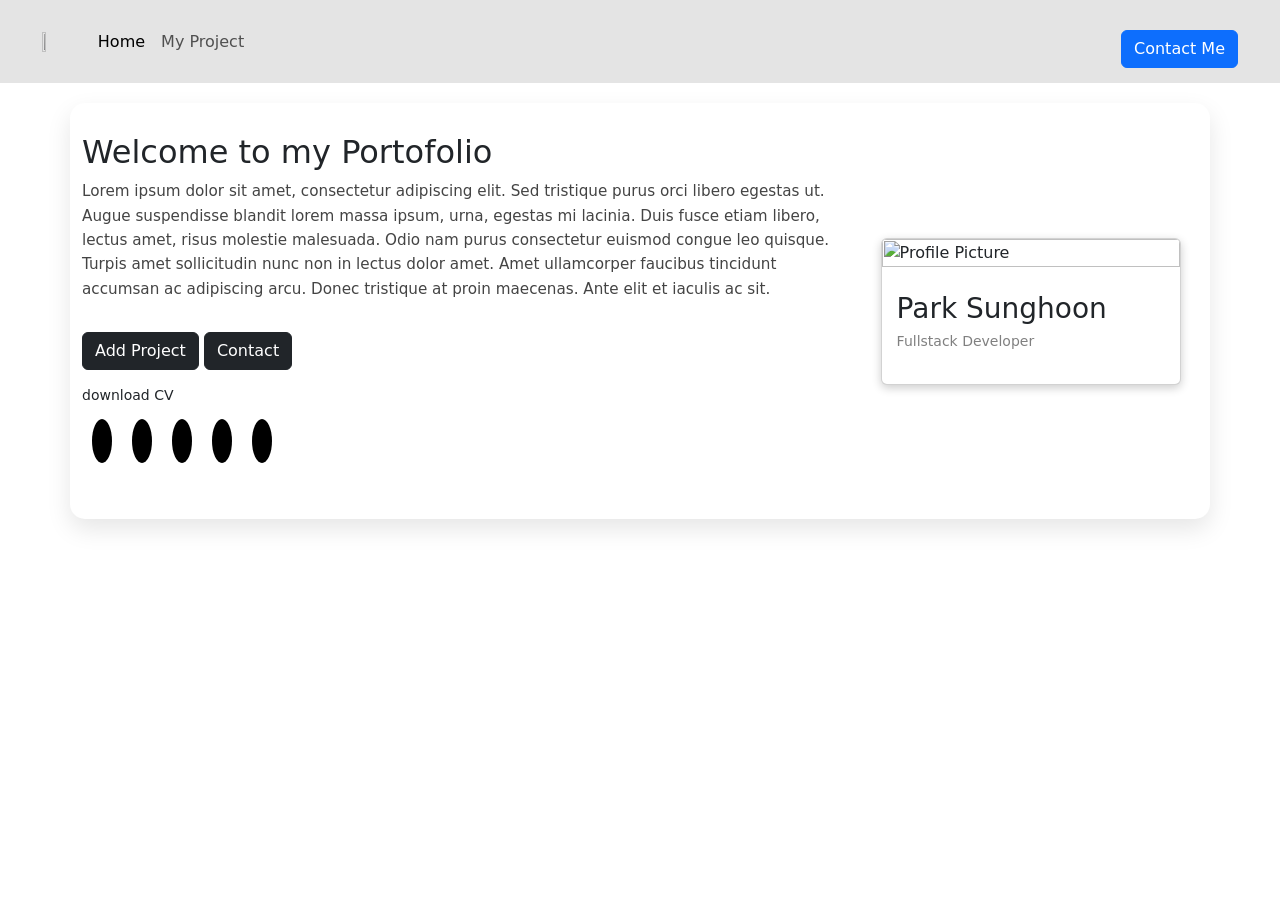
==== index.html @ bd7cc053 "first commit" ====
<html>
    <head>
        <title>My Website</title>

        <style>
            .btn{
                background-color: brown;
            }
        </style>
        <link rel="stylesheet" href="style.css">

        <!-- CDJNS - FONT AWESOME-->
        <link rel="stylesheet" href="https://cdnjs.cloudflare.com/ajax/libs/font-awesome/7.0.1/css/all.min.css" integrity="sha512-2SwdPD6INVrV/lHTZbO2nodKhrnDdJK9/kg2XD1r9uGqPo1cUbujc+IYdlYdEErWNu69gVcYgdxlmVmzTWnetw==" crossorigin="anonymous" referrerpolicy="no-referrer" />

        <!-- GOOGLE FONTS -->
        <!-- <link rel="preconnect" href="https://fonts.googleapis.com">
        <link rel="preconnect" href="https://fonts.gstatic.com" crossorigin>
        <link href="https://fonts.googleapis.com/css2?family=Pacifico&display=swap" rel="stylesheet"> -->

        <!-- BOOTSTRAP -->
        <link href="https://cdn.jsdelivr.net/npm/bootstrap@5.3.8/dist/css/bootstrap.min.css" rel="stylesheet" integrity="sha384-sRIl4kxILFvY47J16cr9ZwB07vP4J8+LH7qKQnuqkuIAvNWLzeN8tE5YBujZqJLB" crossorigin="anonymous">
        <script src="https://cdn.jsdelivr.net/npm/bootstrap@5.3.8/dist/js/bootstrap.bundle.min.js" integrity="sha384-FKyoEForCGlyvwx9Hj09JcYn3nv7wiPVlz7YYwJrWVcXK/BmnVDxM+D2scQbITxI" crossorigin="anonymous"></script>
    </head>

    <body>
    <div style="background-color: #e4e4e4;">
        <nav class="navbar navbar-expand-lg" style="padding: 15px 30px;">
        <div class="container-fluid">
            <img src="https://dumbways.id/assets/images/brandv2.png" alt="" width="4%">
            <div class="collapse navbar-collapse" id="navbarSupportedContent">
            <ul class="navbar-nav me-auto mb-2 mb-lg-0">
                <li class="nav-item">
                <a class="nav-link active" aria-current="page" href="./index.html">Home</a>
                </li>
                <li class="nav-item">
                <a class="nav-link" href="./projects.html">My Project</a>
                </li>
            </ul>
            <a class="" href=""></a>
            <a class="btn btn-primary" href="./contact.html">Contact Me</a>
            </div>
        </div>
        </nav>
    </div>

    <div class="container">
        <!-- KONTEN KIRI -->
        <div style="width: 70%; padding-right: 20px;">
        <h2>Welcome to my Portofolio</h2>
        <p>Lorem ipsum dolor sit amet, consectetur adipiscing elit. Sed tristique purus orci libero egestas ut. 
            Augue suspendisse blandit lorem massa ipsum, urna, egestas mi lacinia. 
            Duis fusce etiam libero, lectus amet, risus molestie malesuada. 
            Odio nam purus consectetur euismod congue leo quisque. Turpis amet sollicitudin nunc non in lectus 
            dolor amet. Amet ullamcorper faucibus tincidunt accumsan ac adipiscing arcu. 
            Donec tristique at proin maecenas. Ante elit et iaculis ac sit.</p>
        
        <button class="btn btn-dark">Add Project</button>
        <button class="btn btn-dark" href="/contact.html" >Contact</button>
        <div class="download" 
            <span>download CV</span> <i class="fa-solid fa-download"></i>
        </div>
        <div class="socials">
            <a><i class="fab fa-linkedin"></i></a>
            <a><i class="fab fa-instagram"></i></a>
            <a><i class="fab fa-github"></i></a>
            <a><i class="fab fa-facebook"></i></a>
            <a><i class="fab fa-twitter"></i></a>
        </div>
        </div>

        <!-- KONTEN KANAN -->
        <div class="card">
            <img src="https://encrypted-tbn0.gstatic.com/images?q=tbn:ANd9GcT-X_fK6dMaV8mfCQEywmwmwOAIvHJOzoXrWA&s"
            alt="Profile Picture">
            <div class="card-info">
                <h3>Park Sunghoon</h3>
                <p>Fullstack Developer</p>
            </div>
        </div>
    </div>
    </body>
</html>
---- style.css ----
body {
    font-family: Arial, sans-serif;
    background: #f7f8fa;
    color: #333;
    margin: 0;
    padding: 0;
}
.container {
    display: flex;
    justify-content: center;
    align-items: center;
    background: #fff;
    margin-top: 20px;
    padding: 30px;
    border-radius: 15px;
    box-shadow: 0 10px 25px rgba(0,0,0,0.1);
    text-align: start;
}

/* ================= CONTENT ================= */
h2 {
    font-size: 1.6rem;
    margin-bottom: 1rem;
}
p {
    font-size: 0.95rem;
    line-height: 1.6;
    margin-bottom: 1.5rem;
    color: #444;
}

/* ================= BUTTON ================= */
.btn {
    background-color: #0f172a;
    color: white;
    padding: 10px 25px;
    border: none;
    border-radius: 20px;
    margin-top: 15px;
    cursor: pointer;
}
.btn:hover {
    background: #6c76ea;
}
/* ================= DOWNLOAD ================= */
.download {
    gap: 10px;
    margin-top: 15px;
    font-size: 14px;
    cursor: pointer;
}

/* ================= SOCIAL ================= */
.socials {
    margin-bottom: 2rem;
    margin-top: 20px;
}
.socials a {
    background: black;
    padding: 10px;
    border-radius: 50%;
    margin: 0 10px;
    font-size: 1.3rem;
    color: #fbfbfb;
    transition: 0.3s;
}
.socials i {
    color: #fbfbfb;
}
.socials a:hover {
    color: #4851d3;
}

/* ================= CARD ================= */
.card {
    width: 300px;
    background: white;
    margin: 0 auto;
    border-radius: 10px;
    box-shadow: 0px 3px 10px rgba(0,0,0,0.2);
    overflow: hidden;
}
.card img {
    width: 100%;
}
.card-info {
    padding: 15px;
}
.card-info h3 {
    margin: 10px 0 5px;
}
.card-info p {
    font-size: 14px;
    color: gray;
}
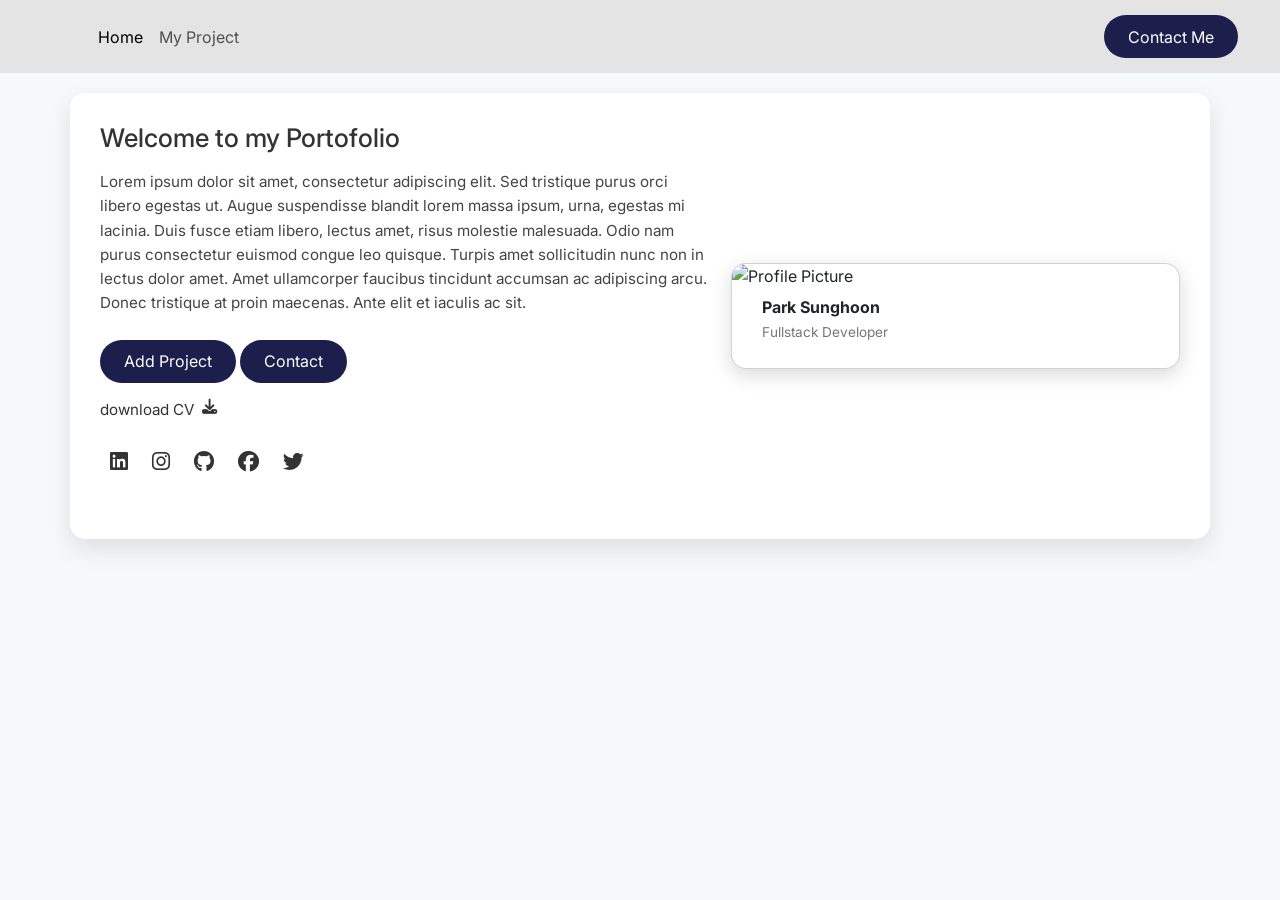
==== commit 90375a3c: "#2 Javascript Fundamentals" ====
--- a/index.html
+++ b/index.html
@@ -1,28 +1,20 @@
-<html>
-    <head>
-        <title>My Website</title>
-
-        <style>
-            .btn{
-                background-color: brown;
-            }
-        </style>
-        <link rel="stylesheet" href="style.css">
-
-        <!-- CDJNS - FONT AWESOME-->
-        <link rel="stylesheet" href="https://cdnjs.cloudflare.com/ajax/libs/font-awesome/7.0.1/css/all.min.css" integrity="sha512-2SwdPD6INVrV/lHTZbO2nodKhrnDdJK9/kg2XD1r9uGqPo1cUbujc+IYdlYdEErWNu69gVcYgdxlmVmzTWnetw==" crossorigin="anonymous" referrerpolicy="no-referrer" />
-
-        <!-- GOOGLE FONTS -->
-        <!-- <link rel="preconnect" href="https://fonts.googleapis.com">
-        <link rel="preconnect" href="https://fonts.gstatic.com" crossorigin>
-        <link href="https://fonts.googleapis.com/css2?family=Pacifico&display=swap" rel="stylesheet"> -->
-
-        <!-- BOOTSTRAP -->
-        <link href="https://cdn.jsdelivr.net/npm/bootstrap@5.3.8/dist/css/bootstrap.min.css" rel="stylesheet" integrity="sha384-sRIl4kxILFvY47J16cr9ZwB07vP4J8+LH7qKQnuqkuIAvNWLzeN8tE5YBujZqJLB" crossorigin="anonymous">
-        <script src="https://cdn.jsdelivr.net/npm/bootstrap@5.3.8/dist/js/bootstrap.bundle.min.js" integrity="sha384-FKyoEForCGlyvwx9Hj09JcYn3nv7wiPVlz7YYwJrWVcXK/BmnVDxM+D2scQbITxI" crossorigin="anonymous"></script>
-    </head>
-
-    <body>
+<!DOCTYPE html>
+<html lang="en">
+<head>
+    <meta charset="UTF-8">
+    <meta name="viewport" content="width=device-width, initial-scale=1.0">
+    <title>My Website</title>
+    <!-- Google Fonts -->
+    <link href="https://fonts.googleapis.com/css2?family=Inter:wght@400;600;700&display=swap" rel="stylesheet">
+    <!-- Font Awesome -->
+    <link rel="stylesheet" href="https://cdnjs.cloudflare.com/ajax/libs/font-awesome/6.5.1/css/all.min.css">
+    <!-- Bootstrap -->
+    <link href="https://cdn.jsdelivr.net/npm/bootstrap@5.3.8/dist/css/bootstrap.min.css" rel="stylesheet" integrity="sha384-sRIl4kxILFvY47J16cr9ZwB07vP4J8+LH7qKQnuqkuIAvNWLzeN8tE5YBujZqJLB" crossorigin="anonymous">
+    <script src="https://cdn.jsdelivr.net/npm/bootstrap@5.3.8/dist/js/bootstrap.bundle.min.js" integrity="sha384-FKyoEForCGlyvwx9Hj09JcYn3nv7wiPVlz7YYwJrWVcXK/BmnVDxM+D2scQbITxI" crossorigin="anonymous"></script>
+    
+    <link rel="stylesheet" href="./assets/css/style.css">
+</head>
+<body>
     <div style="background-color: #e4e4e4;">
         <nav class="navbar navbar-expand-lg" style="padding: 15px 30px;">
         <div class="container-fluid">
@@ -30,53 +22,54 @@
             <div class="collapse navbar-collapse" id="navbarSupportedContent">
             <ul class="navbar-nav me-auto mb-2 mb-lg-0">
                 <li class="nav-item">
-                <a class="nav-link active" aria-current="page" href="./index.html">Home</a>
+                <a class="nav-link active" aria-current="page" href="index.html">Home</a>
                 </li>
                 <li class="nav-item">
-                <a class="nav-link" href="./projects.html">My Project</a>
+                <a class="nav-link" href="my-project.html">My Project</a>
                 </li>
             </ul>
-            <a class="" href=""></a>
-            <a class="btn btn-primary" href="./contact.html">Contact Me</a>
+            <a class="btn btn-primary" href="contact-me.html">Contact Me</a>
             </div>
         </div>
         </nav>
     </div>
 
     <div class="container">
-        <!-- KONTEN KIRI -->
         <div style="width: 70%; padding-right: 20px;">
         <h2>Welcome to my Portofolio</h2>
         <p>Lorem ipsum dolor sit amet, consectetur adipiscing elit. Sed tristique purus orci libero egestas ut. 
-            Augue suspendisse blandit lorem massa ipsum, urna, egestas mi lacinia. 
-            Duis fusce etiam libero, lectus amet, risus molestie malesuada. 
-            Odio nam purus consectetur euismod congue leo quisque. Turpis amet sollicitudin nunc non in lectus 
-            dolor amet. Amet ullamcorper faucibus tincidunt accumsan ac adipiscing arcu. 
-            Donec tristique at proin maecenas. Ante elit et iaculis ac sit.</p>
+        Augue suspendisse blandit lorem massa ipsum, urna, egestas mi lacinia. 
+        Duis fusce etiam libero, lectus amet, risus molestie malesuada. 
+        Odio nam purus consectetur euismod congue leo quisque. Turpis amet sollicitudin nunc non in lectus 
+        dolor amet. Amet ullamcorper faucibus tincidunt accumsan ac adipiscing arcu. 
+        Donec tristique at proin maecenas. Ante elit et iaculis ac sit.</p>
         
-        <button class="btn btn-dark">Add Project</button>
-        <button class="btn btn-dark" href="/contact.html" >Contact</button>
-        <div class="download" 
-            <span>download CV</span> <i class="fa-solid fa-download"></i>
+        <button class="btn" onclick="addProject()">Add Project</button>
+        <button class="btn" href="/contact.html" >Contact</button>
+        
+        <div class="download" onclick="downloadCV()">
+        <span>download CV</span> <i class="fa-solid fa-download"></i>
         </div>
+
         <div class="socials">
-            <a><i class="fab fa-linkedin"></i></a>
-            <a><i class="fab fa-instagram"></i></a>
-            <a><i class="fab fa-github"></i></a>
-            <a><i class="fab fa-facebook"></i></a>
-            <a><i class="fab fa-twitter"></i></a>
+        <a href="https://www.linkedin.com/in/ayu-andinii" target="_blank" rel="noopener noreferrer"><i class="fab fa-linkedin"></i></a>
+        <a><i class="fab fa-instagram"></i></a>
+        <a><i class="fab fa-github"></i></a>
+        <a><i class="fab fa-facebook"></i></a>
+        <a><i class="fab fa-twitter"></i></a>
         </div>
         </div>
 
-        <!-- KONTEN KANAN -->
         <div class="card">
-            <img src="https://encrypted-tbn0.gstatic.com/images?q=tbn:ANd9GcT-X_fK6dMaV8mfCQEywmwmwOAIvHJOzoXrWA&s"
-            alt="Profile Picture">
-            <div class="card-info">
-                <h3>Park Sunghoon</h3>
-                <p>Fullstack Developer</p>
-            </div>
+        <img src="https://encrypted-tbn0.gstatic.com/images?q=tbn:ANd9GcT-X_fK6dMaV8mfCQEywmwmwOAIvHJOzoXrWA&s"
+        alt="Profile Picture">
+        <div class="card-info">
+            <h3>Park Sunghoon</h3>
+            <p>Fullstack Developer</p>
+        </div>
         </div>
     </div>
-    </body>
-</html>+
+    <script src="./assets/scripts/index.js"></script>
+</body>
+</html>
--- a/assets/css/style.css
+++ b/assets/css/style.css
@@ -0,0 +1,88 @@
+        * {
+        box-sizing: border-box;
+        font-family: 'Inter', sans-serif;
+        }
+        body {
+        background: #f7f8fa;
+        color: #333;
+        }
+        .container {
+        display: flex;
+        justify-content: center;
+        align-items: center;
+        background: #fff;
+        margin-top: 20px;
+        padding: 30px;
+        border-radius: 15px;
+        box-shadow: 0 10px 25px rgba(0,0,0,0.1);
+        text-align: start;
+        }
+        h2 {
+        font-size: 1.6rem;
+        margin-bottom: 1rem;
+        }
+        p {
+        font-size: 0.95rem;
+        line-height: 1.6;
+        margin-bottom: 1.5rem;
+        color: #444;
+        }
+        .btn {
+        background: #1c1f4c;
+        color: #fff;
+        border: none;
+        padding: 0.6rem 1.5rem;
+        border-radius: 25px;
+        cursor: pointer;
+        transition: 0.3s;
+        }
+        .btn:hover {
+        background: #333872;
+        }
+        .download {
+        display: flex;
+        align-items: start;
+        justify-content: start;
+        gap: 8px;
+        margin-top: 1rem;
+        margin-bottom: 1.5rem;
+        cursor: pointer;
+        font-size: 0.95rem;
+        }
+        .socials {
+        margin-bottom: 2rem;
+        }
+        .socials a {
+        margin: 0 10px;
+        font-size: 1.3rem;
+        color: #333;
+        transition: 0.3s;
+        }
+        .socials a:hover {
+        color: #1c1f4c;
+        }
+        .card {
+        background: #fff;
+        border-radius: 15px;
+        overflow: hidden;
+        width: 50%;
+        margin: 0 auto;
+        box-shadow: 0 6px 20px rgba(0,0,0,0.15);
+        }
+        .card img {
+        width: 100%;
+        height: auto;
+        display: block;
+        }
+        .card-info {
+        padding: 10px 0 0 30px;
+        }
+        .card-info h3 {
+        font-size: 1rem;
+        font-weight: 700;
+        margin-bottom: 0.3rem;
+        }
+        .card-info p {
+        font-size: 0.85rem;
+        color: #777;
+        }
